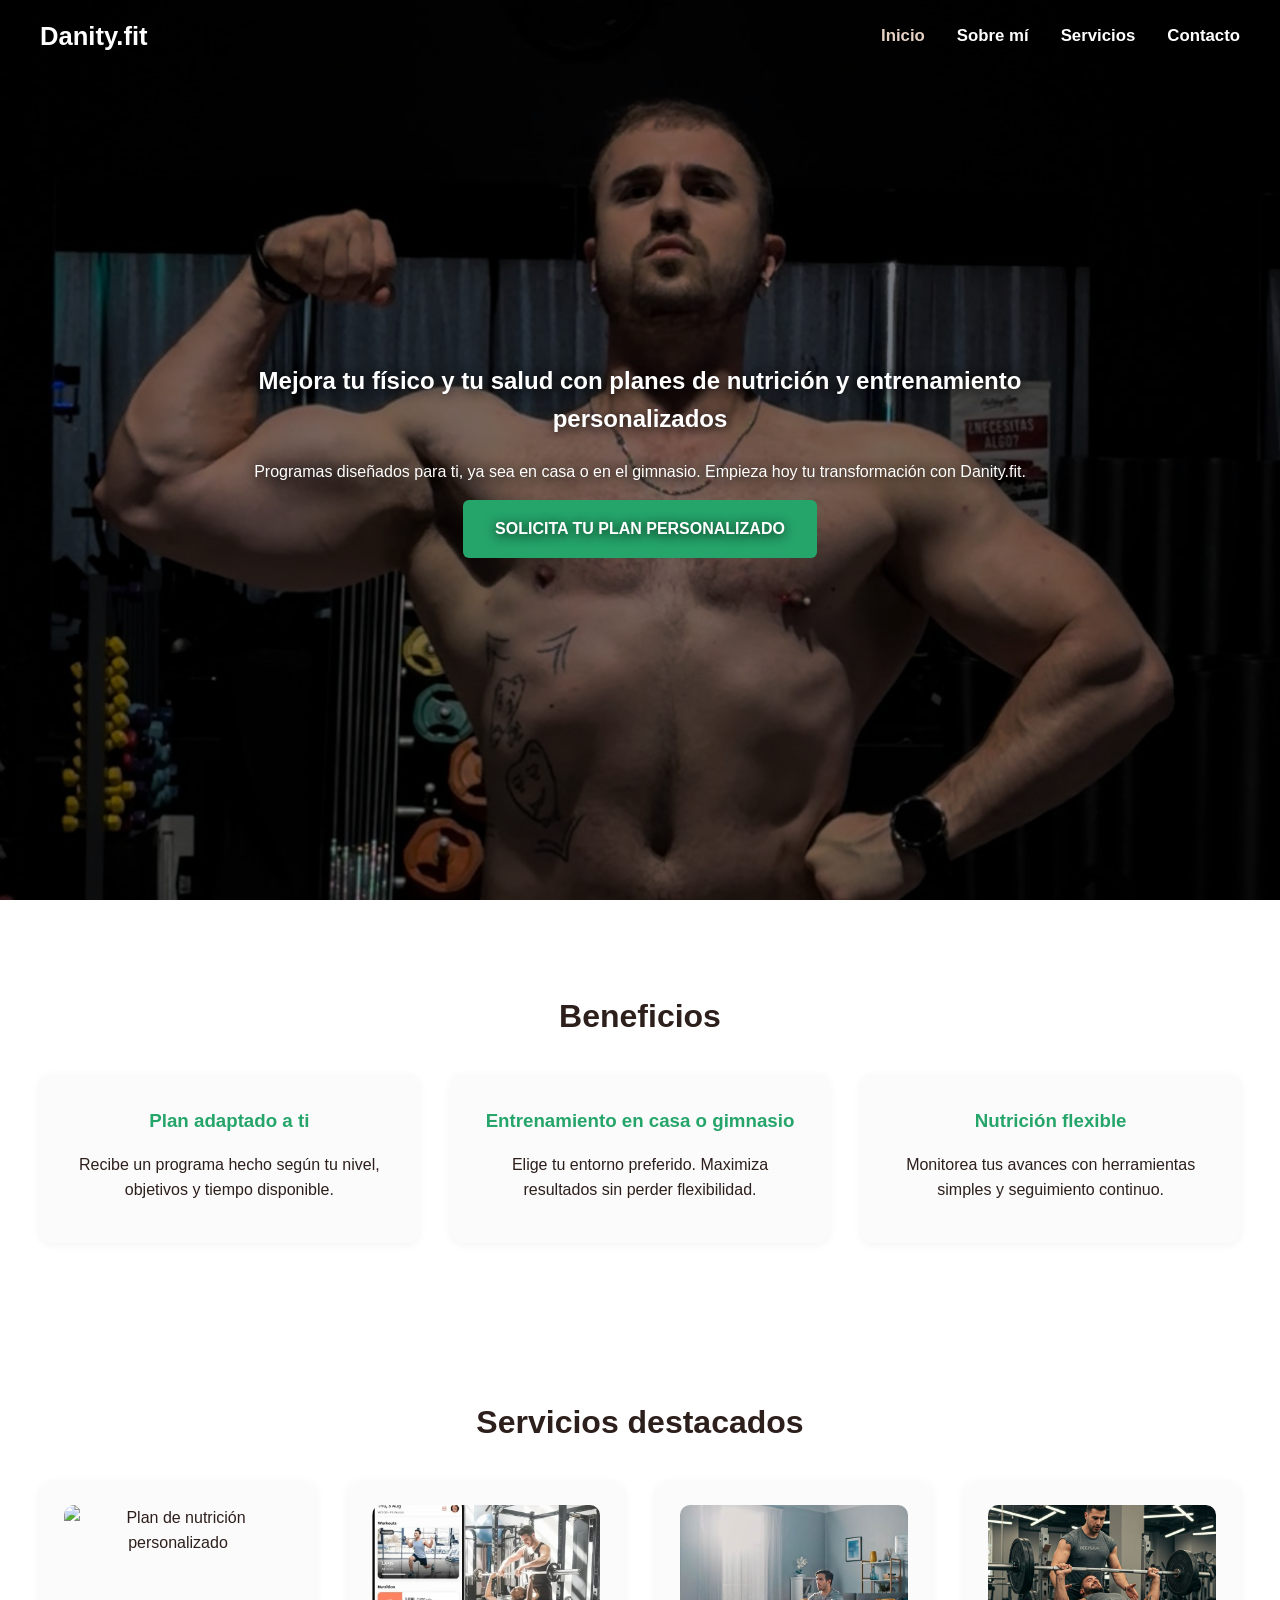
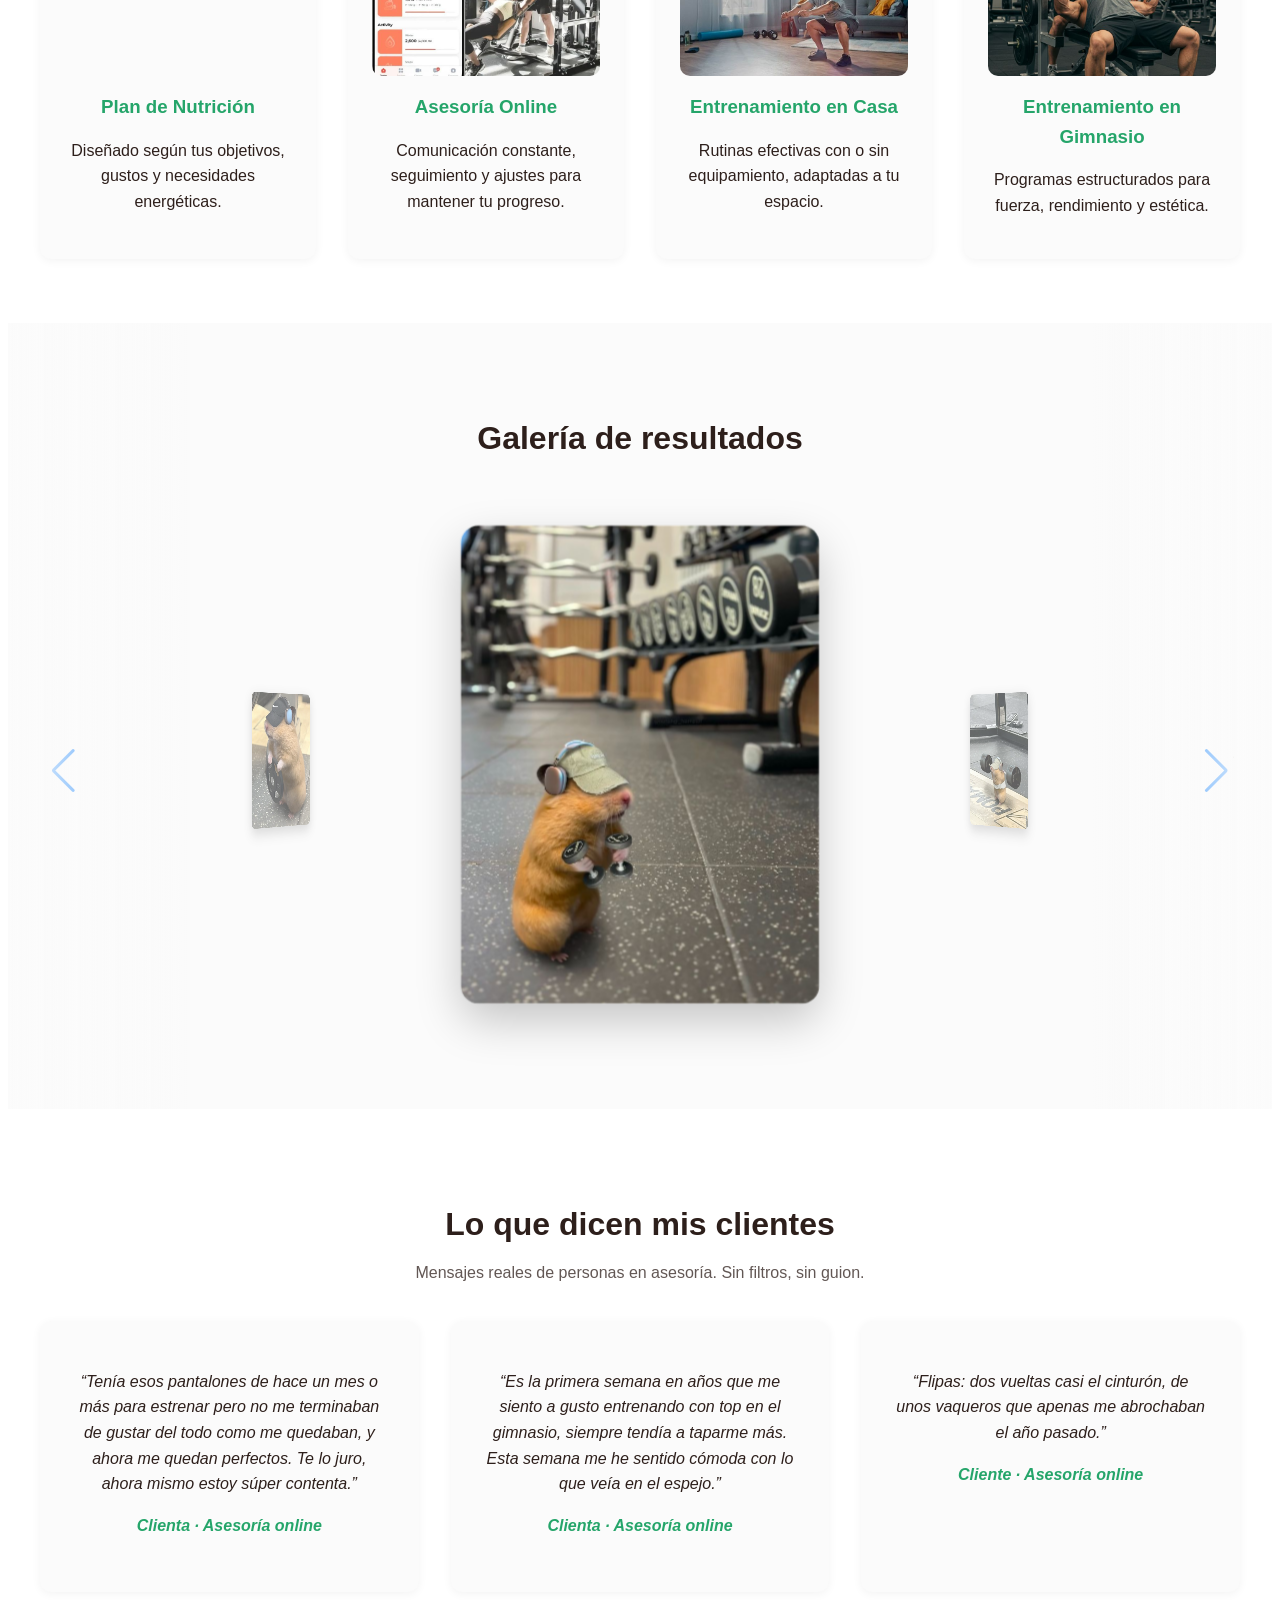
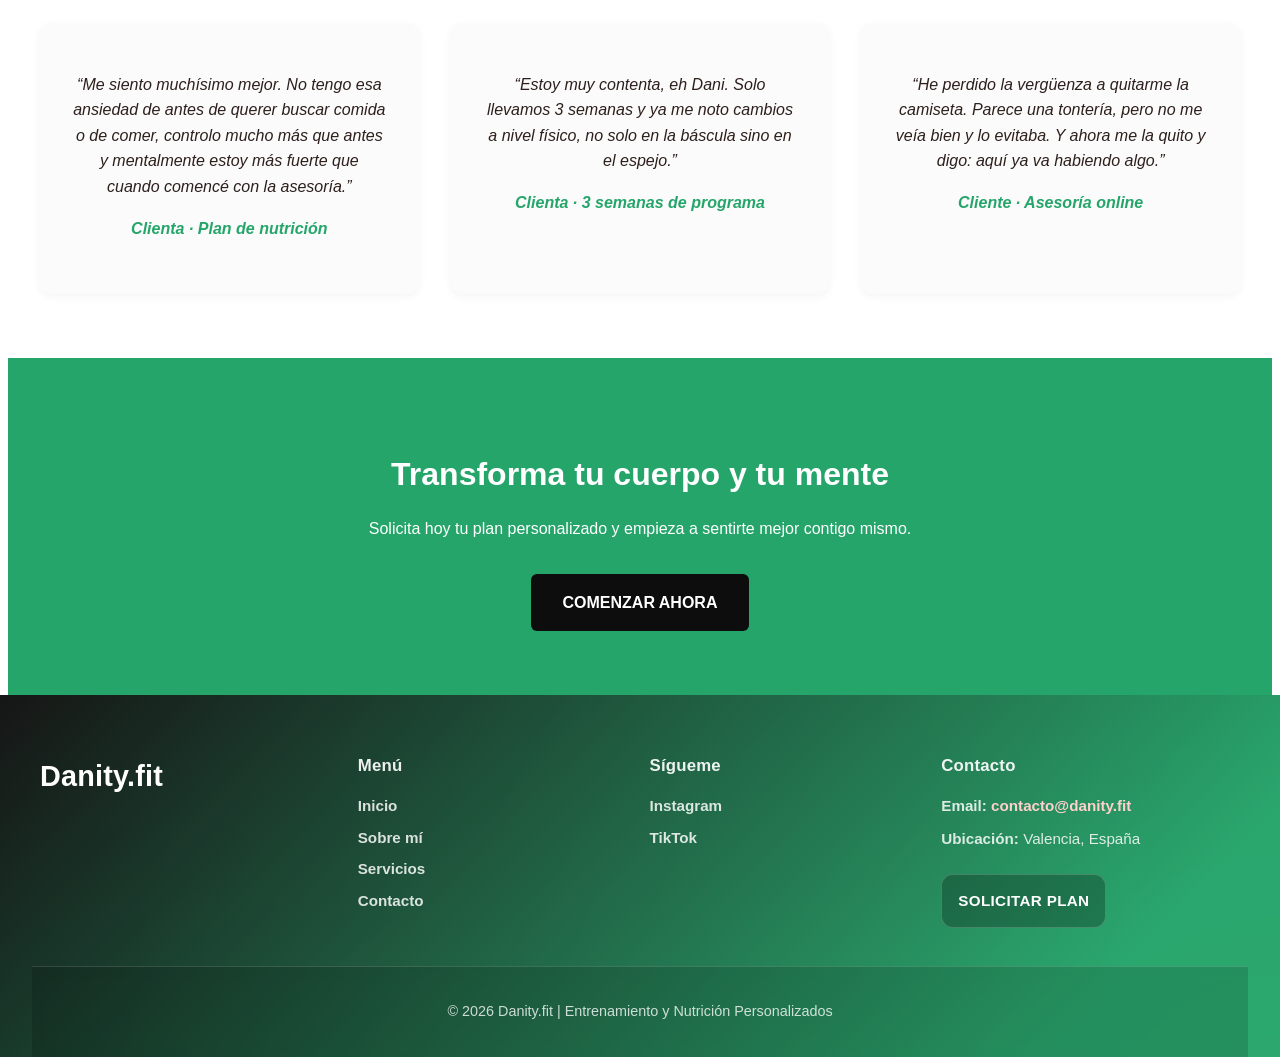
==== index.html @ 1084acc1 "Primer commit" ====
<!doctype html>
<html lang="es">
  <head>
    <meta charset="UTF-8" />
    <meta name="viewport" content="width=device-width, initial-scale=1.0" />
    <meta
      name="description"
      content="Mejora tu físico y tu salud con planes de nutrición y entrenamiento personalizados. Entrenamientos en casa o en gimnasio, adaptados a ti."
    />
    <meta
      property="og:title"
      content="Danity.fit | Entrenamiento y nutrición personalizados"
    />
    <meta
      property="og:description"
      content="Planes de nutrición y entrenamiento adaptados a ti. Mejora tu físico y tu salud con Danity.fit"
    />
    <!-- ✅ FIX 5: og:image apuntaba a assets/img/hero.jpg (no existe) -->
    <meta property="og:image" content="assets/css/img/4.1.jpeg" />
    <meta property="og:type" content="website" />
    <title>Danity.fit | Entrenamiento y Nutrición Personalizados</title>
    <!-- ✅ Favicon sin necesidad de archivo -->
    <link
      rel="icon"
      href="data:image/svg+xml,<svg xmlns=%22http://www.w3.org/2000/svg%22 viewBox=%220 0 100 100%22><text y=%22.9em%22 font-size=%2290%22>💪</text></svg>"
    />
    <link rel="stylesheet" href="assets/css/style.css" />
    <link
      rel="stylesheet"
      href="https://cdn.jsdelivr.net/npm/swiper@11/swiper-bundle.min.css"
    />
  </head>
  <body>
    <header>
      <nav class="navbar">
        <a href="index.html" class="logo">Danity.fit</a>
        <button
          class="menu-toggle"
          aria-label="Abrir menú"
          aria-expanded="false"
        >
          ☰
        </button>
        <!-- ✅ FIX 3: un <ul> solo puede contener <li> -->
        <ul class="nav-links">
          <li><a href="index.html" class="active">Inicio</a></li>
          <li><a href="sobre-mi.html">Sobre mí</a></li>
          <li><a href="servicios.html">Servicios</a></li>
          <li><a href="contacto.html" class="btn-cta">Contacto</a></li>
        </ul>
      </nav>
    </header>

    <main>
      <section class="hero-scroll" aria-label="Hero principal">
        <div class="hero-content">
          <h1>
            Mejora tu físico y tu salud con planes de nutrición y entrenamiento
            personalizados
          </h1>
          <p>
            Programas diseñados para ti, ya sea en casa o en el gimnasio.
            Empieza hoy tu transformación con Danity.fit.
          </p>
          <a href="contacto.html" class="btn-primary"
            >Solicita tu plan personalizado</a
          >
        </div>
        <img
          src="assets/css/img/4.1.jpeg"
          alt="Entrenador personal Danity.fit"
          class="hero-img"
        />
      </section>

      <section class="beneficios" id="beneficios">
        <h2>Beneficios</h2>
        <div class="beneficios-grid">
          <article>
            <h3>Plan adaptado a ti</h3>
            <p>
              Recibe un programa hecho según tu nivel, objetivos y tiempo
              disponible.
            </p>
          </article>
          <article>
            <h3>Entrenamiento en casa o gimnasio</h3>
            <p>
              Elige tu entorno preferido. Maximiza resultados sin perder
              flexibilidad.
            </p>
          </article>
          <article>
            <h3>Nutrición flexible</h3>
            <p>
              Monitorea tus avances con herramientas simples y seguimiento
              continuo.
            </p>
          </article>
        </div>
      </section>

      <section class="servicios" id="servicios">
        <h2>Servicios destacados</h2>
        <!-- ✅ FIX 5: las 4 imágenes apuntaban a assets/img/... (carpeta que no existe).
           Ahora usan las mismas imágenes reales que servicios.html (1b–1e). -->
        <div class="servicios-grid">
          <article>
            <img
              src="assets/css/img/1b.jpg"
              alt="Plan de nutrición personalizado"
              loading="lazy"
            />
            <h3>Plan de Nutrición</h3>
            <p>
              Diseñado según tus objetivos, gustos y necesidades energéticas.
            </p>
          </article>
          <article>
            <img
              src="assets/css/img/1c.jpg"
              alt="Asesoría online Danity.fit"
              loading="lazy"
            />
            <h3>Asesoría Online</h3>
            <p>
              Comunicación constante, seguimiento y ajustes para mantener tu
              progreso.
            </p>
          </article>
          <article>
            <img
              src="assets/css/img/1d.jpg"
              alt="Entrenamiento en casa"
              loading="lazy"
            />
            <h3>Entrenamiento en Casa</h3>
            <p>
              Rutinas efectivas con o sin equipamiento, adaptadas a tu espacio.
            </p>
          </article>
          <article>
            <img
              src="assets/css/img/1e.jpg"
              alt="Entrenamiento en gimnasio"
              loading="lazy"
            />
            <h3>Entrenamiento en Gimnasio</h3>
            <p>Programas estructurados para fuerza, rendimiento y estética.</p>
          </article>
        </div>
      </section>

      <section class="galeria" id="galeria">
        <h2>Galería de resultados</h2>
        <div class="swiper mySwiper" aria-label="Carrusel de resultados">
          <div class="swiper-wrapper">
            <div class="swiper-slide">
              <img
                loading="eager"
                src="assets/css/img/a.jpg"
                alt="Progreso físico 1"
              />
            </div>
            <div class="swiper-slide">
              <img
                loading="lazy"
                src="assets/css/img/b.jpg"
                alt="Progreso físico 2"
              />
            </div>
            <div class="swiper-slide">
              <img
                loading="lazy"
                src="assets/css/img/c.jpg"
                alt="Progreso físico 3"
              />
            </div>
            <div class="swiper-slide">
              <img
                loading="lazy"
                src="assets/css/img/d.jpg"
                alt="Progreso físico 4"
              />
            </div>
            <div class="swiper-slide">
              <img
                loading="lazy"
                src="assets/css/img/e.jpg"
                alt="Progreso físico 5"
              />
            </div>
          </div>
          <div class="swiper-button-next" aria-label="Siguiente"></div>
          <div class="swiper-button-prev" aria-label="Anterior"></div>
        </div>
      </section>

      <!-- ✅ Testimonios REALES (con consentimiento de las clientas).
         Sustituyen a los inventados (Laura M., Carlos R., María P.) -->
      <section class="testimonios" id="testimonios">
        <h2>Lo que dicen mis clientes</h2>
        <p class="testimonios-intro">
          Mensajes reales de personas en asesoría. Sin filtros, sin guion.
        </p>

        <div class="testimonios-grid">
          <article>
            <p>
              “Tenía esos pantalones de hace un mes o más para estrenar pero no
              me terminaban de gustar del todo como me quedaban, y ahora me
              quedan perfectos. Te lo juro, ahora mismo estoy súper contenta.”
            </p>
            <h4>Clienta · Asesoría online</h4>
          </article>

          <article>
            <p>
              “Es la primera semana en años que me siento a gusto entrenando con
              top en el gimnasio, siempre tendía a taparme más. Esta semana me
              he sentido cómoda con lo que veía en el espejo.”
            </p>
            <h4>Clienta · Asesoría online</h4>
          </article>

          <article>
            <p>
              “Flipas: dos vueltas casi el cinturón, de unos vaqueros que apenas
              me abrochaban el año pasado.”
            </p>
            <h4>Cliente · Asesoría online</h4>
          </article>

          <article>
            <p>
              “Me siento muchísimo mejor. No tengo esa ansiedad de antes de
              querer buscar comida o de comer, controlo mucho más que antes y
              mentalmente estoy más fuerte que cuando comencé con la asesoría.”
            </p>
            <h4>Clienta · Plan de nutrición</h4>
          </article>

          <article>
            <p>
              “Estoy muy contenta, eh Dani. Solo llevamos 3 semanas y ya me noto
              cambios a nivel físico, no solo en la báscula sino en el espejo.”
            </p>
            <h4>Clienta · 3 semanas de programa</h4>
          </article>

          <article>
            <p>
              “He perdido la vergüenza a quitarme la camiseta. Parece una
              tontería, pero no me veía bien y lo evitaba. Y ahora me la quito y
              digo: aquí ya va habiendo algo.”
            </p>
            <h4>Cliente · Asesoría online</h4>
          </article>
        </div>
      </section>

      <section class="cta-final" id="cta">
        <h2>Transforma tu cuerpo y tu mente</h2>
        <p>
          Solicita hoy tu plan personalizado y empieza a sentirte mejor contigo
          mismo.
        </p>
        <a href="contacto.html" class="btn-primary">Comenzar ahora</a>
      </section>
    </main>

    <!-- ✅ FIX 2: antes había "<<footer>" (HTML inválido) -->
    <footer>
      <div class="footer-container">
        <div class="footer-brand">
          <a href="index.html" class="footer-logo">Danity.fit</a>
        </div>

        <nav class="footer-nav" aria-label="Menú del sitio">
          <h3>Menú</h3>
          <ul>
            <li><a href="index.html">Inicio</a></li>
            <li><a href="sobre-mi.html">Sobre mí</a></li>
            <li><a href="servicios.html">Servicios</a></li>
            <li><a href="contacto.html">Contacto</a></li>
          </ul>
        </nav>

        <div class="footer-social">
          <h3>Sígueme</h3>
          <ul class="social-links">
            <li>
              <a
                href="https://www.instagram.com/danity.fit/"
                target="_blank"
                rel="noopener noreferrer"
                aria-label="Instagram"
                >Instagram</a
              >
            </li>
            <li>
              <a
                href="https://www.tiktok.com/search?q=danity.fit&t=1762268795004"
                target="_blank"
                rel="noopener noreferrer"
                aria-label="TikTok"
                >TikTok</a
              >
            </li>
          </ul>
        </div>

        <div class="footer-contact">
          <h3>Contacto</h3>
          <p>
            <strong>Email:</strong>
            <a href="mailto:contacto@danity.fit">contacto@danity.fit</a>
          </p>
          <p><strong>Ubicación:</strong> Valencia, España</p>
          <a class="footer-mini-cta" href="contacto.html">Solicitar plan</a>
        </div>
      </div>

      <div class="footer-bottom">
        <p>&copy; 2026 Danity.fit | Entrenamiento y Nutrición Personalizados</p>
      </div>
    </footer>

    <!-- ✅ LIGHTBOX (clic para ampliar imagen) -->
    <div class="lightbox" id="lightbox" aria-hidden="true">
      <div class="lightbox__backdrop" data-close></div>
      <div
        class="lightbox__dialog"
        role="dialog"
        aria-modal="true"
        aria-label="Vista ampliada de imagen"
      >
        <button
          class="lightbox__close"
          type="button"
          aria-label="Cerrar"
          data-close
        >
          ×
        </button>
        <img class="lightbox__img" id="lightboxImg" alt="" />
        <p class="lightbox__caption" id="lightboxCaption"></p>
      </div>
    </div>

    <script src="https://cdn.jsdelivr.net/npm/swiper@11/swiper-bundle.min.js"></script>
    <script src="assets/js/main.js"></script>
  </body>
</html>
---- assets/css/style.css ----
/* === BASE DANITY.FIT === */
:root {
  scroll-behavior: smooth;

  /* ✅ FIX 7b: paleta unificada en variables propias.
     Antes había hexadecimales repetidos e inconsistentes
     (#068111 en el header vs #25A56A en el resto). */
  --color-primary: #25a56a;
  --color-primary-dark: #1a8553;
  --color-dark: #0d0d0d;
  --color-text: #2d1f1b;
  --color-bg: #fff;
  --color-bg-soft: #fbfbfb;
  --color-accent-soft: #e6d2c4;
}

html,
body {
  width: 100%;
  margin: 0;
  padding: 0;
  overflow-x: hidden;
  font-family: var(--theme-font-family, "Open Sans", sans-serif);
  color: var(--color-text);
  background-color: var(--color-bg);
  line-height: 1.6;
}

/* === HEADER === */
header {
  position: fixed;
  top: 0;
  left: 0;
  width: 100%;
  z-index: 1000;
  background: transparent;
  transition:
    background 0.5s ease,
    box-shadow 0.5s ease;
}

/* ✅ FIX 7b: el degradado usa el verde de marca, no #068111 */
header.scrolled {
  background: linear-gradient(
    90deg,
    var(--color-dark) 0%,
    var(--color-primary) 90%
  );
  box-shadow: 0 4px 15px rgba(0, 0, 0, 0.25);
  backdrop-filter: blur(6px);
}

.navbar {
  display: flex;
  align-items: center;
  justify-content: space-between;
  max-width: 1200px;
  margin: 0 auto;
  padding: 1rem 2rem;
  transition: padding 0.3s ease;
}

.logo {
  color: #fff;
  font-size: 1.6rem;
  font-weight: 800;
  text-decoration: none;
  white-space: nowrap;
  transition: color 0.3s ease;
}

header.scrolled .logo {
  font-size: 1.4rem;
}

.nav-links {
  display: flex;
  align-items: center;
  gap: 2rem;
  /* ✅ FIX 3: ahora los enlaces van dentro de <li> (HTML válido),
     así que reseteamos los estilos de lista aquí */
  list-style: none;
  margin: 0;
  padding: 0;
}

.nav-links a {
  color: #fff;
  font-weight: 600;
  text-decoration: none;
  font-size: 1.05rem;
  transition: color 0.3s ease;
}

.nav-links a:hover,
.nav-links .active {
  color: var(--color-accent-soft);
}

/* ✅ FIX 4: el fondo scrolled es OSCURO, así que los enlaces
   se quedan en blanco. Antes pasaban a #2D1F1B (marrón oscuro)
   y eran ilegibles sobre el degradado. */
header.scrolled .nav-links a {
  color: #fff;
}

.menu-toggle {
  display: none;
  background: none;
  border: none;
  font-size: 2rem;
  color: #fff;
  cursor: pointer;
  transition: color 0.3s ease;
}

/* ✅ FIX 4: mismo motivo, el botón hamburguesa sigue blanco */
header.scrolled .menu-toggle {
  color: #fff;
}

/* === MENÚ MÓVIL === */
@media (max-width: 900px) {
  .menu-toggle {
    display: block;
  }

  .nav-links {
    position: absolute;
    top: 70px;
    right: 0;
    width: 100%;
    flex-direction: column;
    background: #fff;
    gap: 1rem;
    padding: 1.5rem 0;
    opacity: 0;
    max-height: 0;
    overflow: hidden;
    transition: all 0.4s ease;
    box-shadow: 0 4px 15px rgba(0, 0, 0, 0.1);
  }

  .nav-links.active {
    opacity: 1;
    max-height: 500px;
  }

  .nav-links li {
    text-align: center;
  }

  .nav-links a {
    color: #111;
  }

  /* En móvil el desplegable es blanco: los enlaces oscuros SÍ son correctos,
     incluso con el header scrolled, porque el fondo del panel es blanco */
  header.scrolled .nav-links a {
    color: #111;
  }

  .nav-links .btn-cta {
    color: var(--color-primary);
  }
}

/* === HERO === */
.hero-scroll {
  position: relative;
  width: 100%;
  height: 100vh;
  margin: 0;
  padding: 0;
  overflow: hidden;
  display: flex;
  flex-direction: column;
  justify-content: center;
  align-items: center;
  text-align: center;
  color: #fff;
  background: #000;
}

.hero-scroll .hero-img {
  position: absolute;
  top: 0;
  left: 0;
  width: 100%;
  height: 100%;
  object-fit: cover;
  object-position: center 25%;
  filter: brightness(0.55);
  z-index: 0;
  animation: heroZoom 25s ease-in-out infinite alternate;
}

@keyframes heroZoom {
  0% {
    transform: scale(1);
  }
  100% {
    transform: scale(1.08);
  }
}

/* Respetar preferencia de movimiento reducido (accesibilidad) */
@media (prefers-reduced-motion: reduce) {
  .hero-scroll .hero-img {
    animation: none;
  }
}

.hero-scroll .hero-content {
  position: relative;
  z-index: 1;
  max-width: 900px;
  padding: 2rem;
  text-shadow: 0 2px 12px rgba(0, 0, 0, 0.9);
}

/* Botones */
.btn-primary {
  background-color: var(--color-primary);
  color: #fff;
  padding: 1rem 2rem;
  border-radius: 6px;
  text-transform: uppercase;
  font-weight: 700;
  text-decoration: none;
  transition: background 0.3s ease;
  display: inline-block;
  border: none;
  cursor: pointer;
  font-size: 1rem;
}

.btn-primary:hover {
  background-color: var(--color-primary-dark);
}

/* === SECCIONES === */
section:not(.hero-scroll) {
  padding: 4rem 2rem;
  max-width: 1200px;
  margin: 0 auto;
}

h2 {
  color: var(--color-text);
  font-size: 2rem;
  text-align: center;
  margin-bottom: 2rem;
}

/* === BENEFICIOS / SERVICIOS DESTACADOS (index) === */
.beneficios-grid,
.servicios-grid {
  display: grid;
  grid-template-columns: repeat(auto-fit, minmax(250px, 1fr));
  gap: 2rem;
}

.beneficios-grid article,
.servicios-grid article {
  background-color: var(--color-bg-soft);
  padding: 1.5rem;
  border-radius: 12px;
  box-shadow: 0 2px 10px rgba(0, 0, 0, 0.05);
  text-align: center;
}

.servicios-grid article img {
  width: 100%;
  aspect-ratio: 4 / 3;
  object-fit: cover;
  border-radius: 10px;
  display: block;
  margin-bottom: 1rem;
}

.beneficios-grid h3,
.servicios-grid h3 {
  color: var(--color-primary);
  margin: 0.5rem 0;
}

/* =========================================================
   GALERÍA — CILINDRO 3D REAL (salen "de detrás")
========================================================= */
.galeria {
  background-color: var(--color-bg-soft);
  text-align: center;
  position: relative;
  overflow: visible;
}

.galeria::before,
.galeria::after {
  content: "";
  position: absolute;
  top: 0;
  bottom: 0;
  width: 14vw;
  pointer-events: none;
  z-index: 2;
}
.galeria::before {
  left: 0;
  background: linear-gradient(
    to right,
    var(--color-bg-soft),
    rgba(251, 251, 251, 0)
  );
}
.galeria::after {
  right: 0;
  background: linear-gradient(
    to left,
    var(--color-bg-soft),
    rgba(251, 251, 251, 0)
  );
}

.galeria .swiper {
  width: 100%;
  padding: 3.4rem 0 4.2rem;
  overflow: visible;
  perspective: 1600px;
  perspective-origin: 50% 45%;
}

.galeria .swiper-wrapper {
  align-items: center;
}

.galeria .swiper-slide {
  width: clamp(220px, 36vw, 320px);
  backface-visibility: hidden;
  transform-style: preserve-3d;
  will-change: transform;
}

.galeria .swiper-slide img {
  width: 100%;
  aspect-ratio: 3 / 4;
  object-fit: cover;
  display: block;
  border-radius: 16px;
  box-shadow: 0 16px 40px rgba(0, 0, 0, 0.22);
  cursor: pointer;
  user-select: none;
  -webkit-user-drag: none;
  backface-visibility: hidden;
  transition:
    transform 280ms ease,
    filter 280ms ease,
    opacity 280ms ease;
}

.galeria .swiper-slide-prev img,
.galeria .swiper-slide-next img {
  transform: scale(0.78);
  opacity: 0.62;
  filter: blur(0.3px);
}

.galeria
  .swiper-slide:not(.swiper-slide-active):not(.swiper-slide-prev):not(
    .swiper-slide-next
  )
  img {
  transform: scale(0.62);
  opacity: 0.25;
  filter: blur(1.2px);
}

.galeria .swiper-slide-active img {
  transform: scale(1.12);
  opacity: 1;
  filter: none;
}

.swiper-button-next,
.swiper-button-prev {
  color: var(--color-primary);
  z-index: 3;
}

/* === TESTIMONIOS === */
.testimonios {
  background-color: var(--color-bg);
}

.testimonios-grid {
  display: grid;
  grid-template-columns: repeat(auto-fit, minmax(280px, 1fr));
  gap: 2rem;
}

.testimonios-grid article {
  background-color: var(--color-bg-soft);
  padding: 2rem;
  border-radius: 12px;
  box-shadow: 0 2px 10px rgba(0, 0, 0, 0.05);
  text-align: center;
  font-style: italic;
}

.testimonios-grid h4 {
  color: var(--color-primary);
  margin-top: 1rem;
  font-weight: 600;
}

.testimonios-intro {
  text-align: center;
  max-width: 640px;
  margin: -1.4rem auto 2.2rem;
  color: rgba(45, 31, 27, 0.75);
}

/* === CTA FINAL === */
.cta-final {
  background-color: var(--color-primary);
  color: #fff;
  text-align: center;
  padding: 5rem 2rem;
}

.cta-final h2 {
  color: #fff;
  margin-bottom: 1rem;
}
.cta-final p {
  margin-bottom: 2rem;
}

/* El botón dentro del CTA verde necesita contraste */
.cta-final .btn-primary {
  background-color: var(--color-dark);
}
.cta-final .btn-primary:hover {
  background-color: #000;
}

/* =========================================================
   FOOTER
========================================================= */
footer {
  background: linear-gradient(
    135deg,
    var(--color-dark) 0%,
    var(--color-primary) 85%
  );
  color: #fff;
  padding: 3.6rem 2rem 0;
  font-size: 0.95rem;
  position: relative;
  overflow: hidden;
}

footer::before {
  content: "";
  position: absolute;
  inset: -60%;
  background:
    radial-gradient(
      circle at 25% 25%,
      rgba(255, 255, 255, 0.1),
      transparent 55%
    ),
    radial-gradient(
      circle at 75% 65%,
      rgba(255, 255, 255, 0.08),
      transparent 55%
    );
  transform: rotate(16deg);
  opacity: 0.45;
  pointer-events: none;
}

.footer-container {
  position: relative;
  z-index: 1;
  display: grid;
  grid-template-columns: 1.1fr 1fr 1fr 1.15fr;
  gap: 2rem;
  max-width: 1200px;
  margin: 0 auto;
  align-items: start;
}

.footer-logo {
  font-size: 1.8rem;
  font-weight: 900;
  color: #fff;
  text-decoration: none;
  letter-spacing: 0.2px;
}

.footer-tagline {
  margin: 0.75rem 0 0;
  color: rgba(255, 255, 255, 0.82);
  line-height: 1.65;
  max-width: 36ch;
}

.footer-nav h3,
.footer-social h3,
.footer-contact h3 {
  color: rgba(255, 255, 255, 0.92);
  margin: 0 0 0.9rem;
  font-size: 1.05rem;
  letter-spacing: 0.2px;
}

.footer-nav ul,
.footer-social ul {
  list-style: none;
  padding: 0;
  margin: 0;
  display: grid;
  gap: 0.45rem;
}

.footer-nav a,
.footer-social a {
  color: rgba(255, 255, 255, 0.84);
  text-decoration: none;
  font-weight: 650;
  transition:
    opacity 0.2s ease,
    transform 0.2s ease,
    color 0.2s ease;
}

.footer-nav a:hover,
.footer-social a:hover {
  color: #fff;
  opacity: 1;
  transform: translateX(2px);
}

.footer-contact p {
  margin: 0 0 0.55rem;
  color: rgba(255, 255, 255, 0.84);
}

.footer-contact a {
  color: #ffd1cc;
  text-decoration: none;
  font-weight: 800;
  transition:
    opacity 0.2s ease,
    text-decoration-color 0.2s ease;
}

.footer-contact a:hover {
  opacity: 0.92;
  text-decoration: underline;
}

.footer-mini-cta {
  display: inline-flex;
  align-items: center;
  justify-content: center;
  margin-top: 0.85rem;
  padding: 0.85rem 1rem;
  border-radius: 12px;
  background: rgba(0, 0, 0, 0.25);
  border: 1px solid rgba(255, 255, 255, 0.18);
  color: #fff !important;
  text-decoration: none;
  font-weight: 900;
  text-transform: uppercase;
  letter-spacing: 0.35px;
  transition:
    transform 0.2s ease,
    background 0.2s ease,
    border-color 0.2s ease;
}

.footer-mini-cta:hover {
  transform: translateY(-2px);
  background: rgba(0, 0, 0, 0.35);
  border-color: rgba(255, 255, 255, 0.24);
}

.social-links {
  list-style: none;
  display: flex;
  justify-content: flex-start;
  gap: 1rem;
  margin-top: 0.2rem;
  padding: 0;
}

.footer-bottom {
  position: relative;
  z-index: 1;
  text-align: center;
  border-top: 1px solid rgba(255, 255, 255, 0.14);
  padding: 1.2rem 2rem;
  margin-top: 2.4rem;
  font-size: 0.9rem;
  color: rgba(255, 255, 255, 0.78);
  background: rgba(0, 0, 0, 0.14);
  backdrop-filter: blur(6px);
}

/* =========================================================
   LIGHTBOX
========================================================= */
.lightbox {
  position: fixed;
  inset: 0;
  display: none;
  z-index: 2000;
}

.lightbox.is-open {
  display: block;
}

.lightbox__backdrop {
  position: absolute;
  inset: 0;
  background: rgba(0, 0, 0, 0.72);
}

.lightbox__dialog {
  position: relative;
  max-width: min(92vw, 980px);
  margin: 6vh auto;
  background: rgba(15, 15, 15, 0.92);
  border: 1px solid rgba(255, 255, 255, 0.12);
  border-radius: 14px;
  padding: 1rem;
  box-shadow: 0 20px 60px rgba(0, 0, 0, 0.5);
}

.lightbox__close {
  position: absolute;
  top: 10px;
  right: 12px;
  width: 40px;
  height: 40px;
  border: none;
  border-radius: 10px;
  cursor: pointer;
  background: rgba(255, 255, 255, 0.12);
  color: #fff;
  font-size: 26px;
  line-height: 40px;
}

.lightbox__img {
  width: 100%;
  max-height: 72vh;
  object-fit: contain;
  display: block;
  border-radius: 10px;
}

.lightbox__caption {
  margin: 0.75rem 0 0;
  color: rgba(255, 255, 255, 0.9);
  text-align: center;
  font-size: 0.95rem;
}

/* =========================================================
   SOBRE MÍ
========================================================= */
.sobre-mi-seccion {
  padding: 3.5rem 2rem;
  max-width: 1200px;
  margin: 0 auto;
}

.sobre-mi-card {
  display: grid;
  grid-template-columns: 1fr 1.1fr;
  gap: 2rem;
  align-items: center;
  background: var(--color-bg-soft);
  border-radius: 16px;
  padding: 1.6rem;
  box-shadow: 0 8px 22px rgba(0, 0, 0, 0.06);
}

.sobre-mi-card.reverse .sobre-mi-media {
  order: 2;
}
.sobre-mi-card.reverse .sobre-mi-texto {
  order: 1;
}

.sobre-mi-media img {
  width: 100%;
  height: auto;
  display: block;
  border-radius: 14px;
  object-fit: cover;
}

.sobre-mi-texto h2 {
  margin-top: 0;
  text-align: left;
}

.sobre-mi-texto p {
  margin: 0.75rem 0 0;
}

.sobre-mi-lista {
  margin: 0.75rem 0 0;
  padding-left: 1.1rem;
}

.sobre-mi-lista li {
  margin: 0.55rem 0;
}

/* =========================================================
   SERVICIOS
========================================================= */
.servicios-page {
  padding: 3.5rem 2rem;
  max-width: 1200px;
  margin: 0 auto;
}

.servicio-card {
  display: grid;
  grid-template-columns: 1fr 1.1fr;
  gap: 2rem;
  align-items: center;
  background: var(--color-bg-soft);
  border-radius: 16px;
  padding: 1.6rem;
  box-shadow: 0 8px 22px rgba(0, 0, 0, 0.06);
  margin: 1.6rem 0;
}

.servicio-card.reverse .servicio-media {
  order: 2;
}
.servicio-card.reverse .servicio-texto {
  order: 1;
}

.servicio-media img {
  width: 100%;
  height: auto;
  display: block;
  border-radius: 14px;
  object-fit: cover;
}

.servicio-texto h3 {
  margin: 0;
  font-size: 1.35rem;
}

.servicio-texto p {
  margin: 0.75rem 0 0;
}

.servicio-lista {
  margin: 0.9rem 0 0;
  padding-left: 1.1rem;
}

.servicio-lista li {
  margin: 0.55rem 0;
}

/* =========================================================
   FAQ
========================================================= */
.faqs {
  max-width: 900px;
  margin: 0 auto;
  padding: 3.5rem 2rem;
}

.faq-item {
  background: var(--color-bg-soft);
  border-radius: 14px;
  padding: 1rem 1.2rem;
  box-shadow: 0 6px 18px rgba(0, 0, 0, 0.05);
  margin: 0.9rem 0;
}

.faq-item h3 {
  margin: 0;
  cursor: pointer;
  font-size: 1.1rem;
  line-height: 1.3;
  position: relative;
  padding-right: 1.8rem;
}

/* Indicador visual de que el FAQ es clicable (+ / −) */
.faq-item h3::after {
  content: "+";
  position: absolute;
  right: 0;
  top: 50%;
  transform: translateY(-50%);
  font-weight: 800;
  color: var(--color-primary);
  transition: transform 0.25s ease;
}

.faq-item.active h3::after {
  content: "−";
}

.faq-item p {
  margin: 0;
  max-height: 0;
  overflow: hidden;
  transition:
    max-height 0.35s ease,
    margin 0.35s ease;
}

.faq-item.active p {
  max-height: 300px;
  margin-top: 0.75rem;
}

/* =========================================================
   CONTACTO
========================================================= */
.contacto-page {
  padding: 3.5rem 2rem;
  max-width: 900px;
  margin: 0 auto;
}

.contacto-subtitle {
  text-align: center;
  max-width: 720px;
  margin: -1rem auto 2rem;
  color: rgba(45, 31, 27, 0.85);
}

.contacto-form {
  background: var(--color-bg-soft);
  border-radius: 16px;
  padding: 1.6rem;
  box-shadow: 0 10px 28px rgba(0, 0, 0, 0.06);
  display: grid;
  grid-template-columns: 1fr 1fr;
  gap: 1.1rem 1.2rem;
}

.field {
  display: flex;
  flex-direction: column;
  gap: 0.45rem;
}

.field-full {
  grid-column: 1 / -1;
}

.field label {
  font-weight: 700;
  font-size: 0.95rem;
}

.field input,
.field select,
.field textarea {
  border: 1px solid rgba(0, 0, 0, 0.12);
  border-radius: 12px;
  padding: 0.9rem 1rem;
  font-size: 1rem;
  outline: none;
  background: #fff;
  transition:
    border-color 0.2s ease,
    box-shadow 0.2s ease;
}

.field textarea {
  resize: vertical;
}

.field input:focus,
.field select:focus,
.field textarea:focus {
  border-color: rgba(37, 165, 106, 0.75);
  box-shadow: 0 0 0 4px rgba(37, 165, 106, 0.15);
}

.error {
  color: #b00020;
  font-size: 0.9rem;
  min-height: 1.1rem;
}

.hint {
  font-size: 0.9rem;
  opacity: 0.85;
  margin-top: 0.25rem;
}

fieldset.field {
  border: 1px solid rgba(0, 0, 0, 0.12);
  border-radius: 14px;
  padding: 1rem;
  background: #fff;
}

fieldset.field legend {
  font-weight: 800;
  padding: 0 0.5rem;
}

.checks {
  display: flex;
  flex-wrap: wrap;
  gap: 0.75rem 1rem;
  margin-top: 0.5rem;
}

.check {
  display: flex;
  align-items: center;
  gap: 0.55rem;
  font-weight: 600;
}

.consent {
  margin-top: 0.25rem;
}

.btn-submit {
  width: 100%;
  text-align: center;
}

.form-note {
  text-align: center;
  margin: 0.8rem 0 0;
  opacity: 0.85;
  font-size: 0.95rem;
}

/* === RESPONSIVE === */
/* ✅ FIX 6: breakpoint unificado a 900px en TODO
   (antes el hero usaba 768 y el menú 900, y el JS reseteaba a 768) */
@media (max-width: 900px) {
  .hero-scroll {
    height: 100vh;
    text-align: center;
  }
  .hero-scroll .hero-content {
    padding: 1.5rem;
  }
  .hero-scroll h1 {
    font-size: 2rem;
  }
  .hero-scroll p {
    font-size: 1rem;
  }

  .lightbox__dialog {
    margin: 10vh auto;
  }

  .galeria .swiper-slide-prev img,
  .galeria .swiper-slide-next img {
    transform: scale(0.72);
    opacity: 0.55;
  }

  .footer-container {
    grid-template-columns: 1fr;
    text-align: center;
    gap: 1.6rem;
  }

  .social-links {
    justify-content: center;
  }

  .footer-tagline {
    margin-left: auto;
    margin-right: auto;
  }

  .sobre-mi-card,
  .servicio-card {
    grid-template-columns: 1fr;
    padding: 1.2rem;
  }

  .sobre-mi-card.reverse .sobre-mi-media,
  .sobre-mi-card.reverse .sobre-mi-texto,
  .servicio-card.reverse .servicio-media,
  .servicio-card.reverse .servicio-texto {
    order: initial;
  }

  .sobre-mi-texto h2,
  .servicio-texto {
    text-align: center;
  }

  .sobre-mi-lista,
  .servicio-lista {
    text-align: left;
  }

  .contacto-form {
    grid-template-columns: 1fr;
    padding: 1.2rem;
  }
}
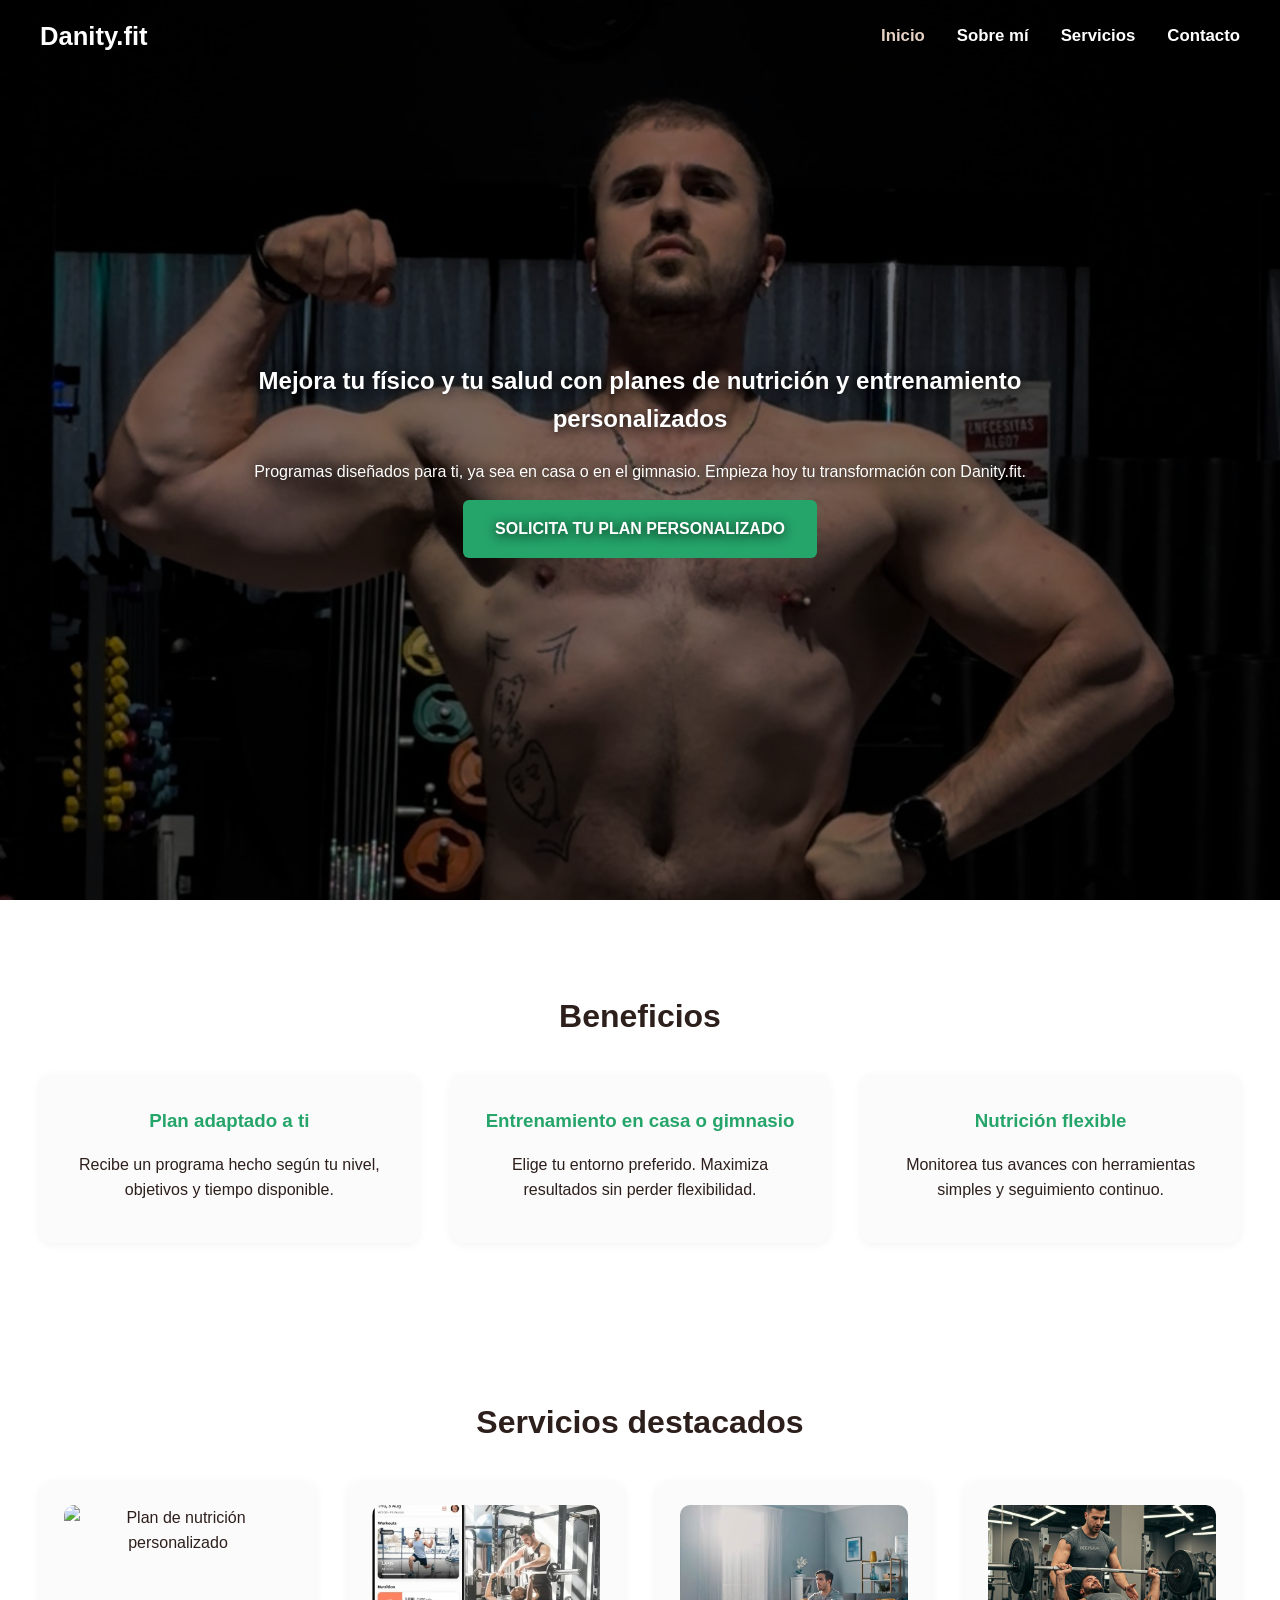
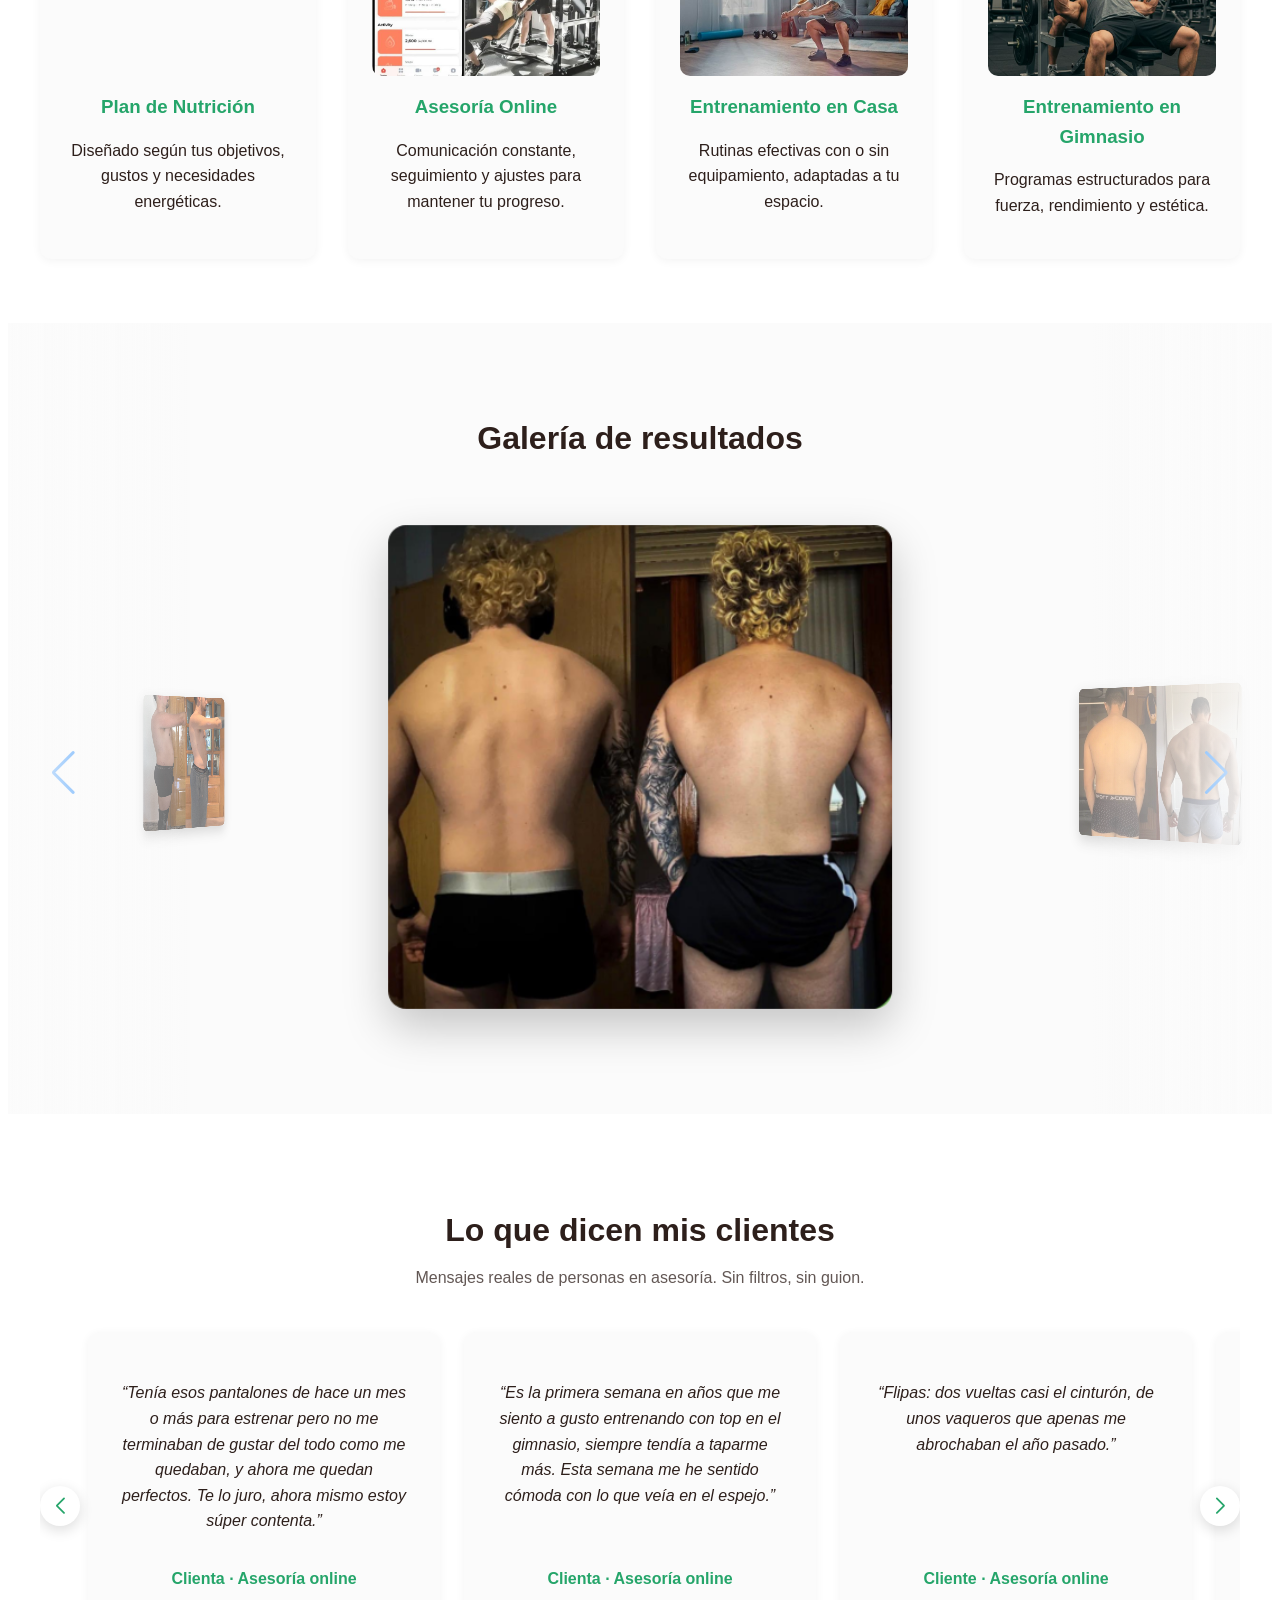
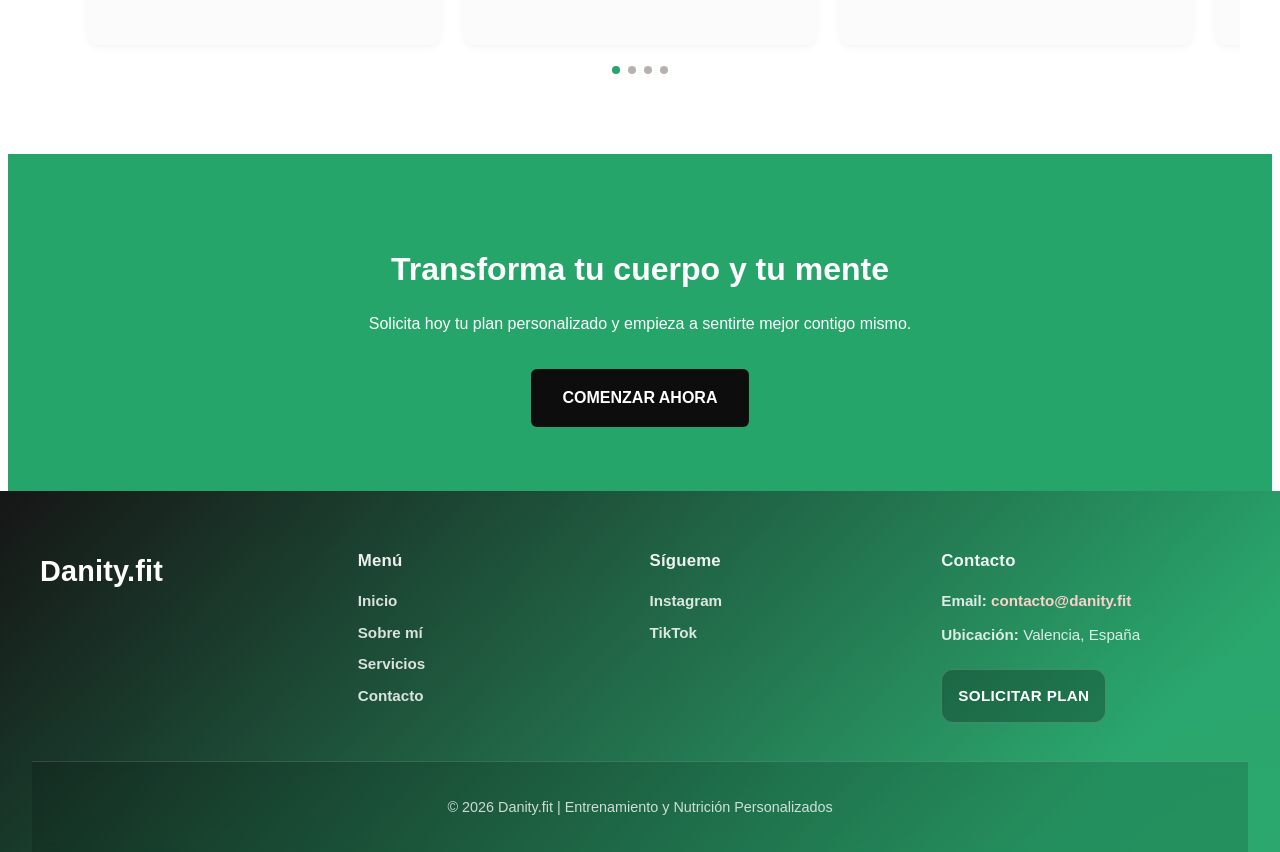
==== commit fa32a9e2: "slider y testimonios" ====
--- a/index.html
+++ b/index.html
@@ -15,15 +15,10 @@
       property="og:description"
       content="Planes de nutrición y entrenamiento adaptados a ti. Mejora tu físico y tu salud con Danity.fit"
     />
-    <!-- ✅ FIX 5: og:image apuntaba a assets/img/hero.jpg (no existe) -->
-    <meta property="og:image" content="assets/css/img/4.1.jpeg" />
+    <meta property="og:image" content="assets/img/4.1.jpeg" />
     <meta property="og:type" content="website" />
     <title>Danity.fit | Entrenamiento y Nutrición Personalizados</title>
-    <!-- ✅ Favicon sin necesidad de archivo -->
-    <link
-      rel="icon"
-      href="data:image/svg+xml,<svg xmlns=%22http://www.w3.org/2000/svg%22 viewBox=%220 0 100 100%22><text y=%22.9em%22 font-size=%2290%22>💪</text></svg>"
-    />
+    <link rel="icon" href="assets/img/favicon.png" type="image/jpeg" />
     <link rel="stylesheet" href="assets/css/style.css" />
     <link
       rel="stylesheet"
@@ -41,7 +36,6 @@
         >
           ☰
         </button>
-        <!-- ✅ FIX 3: un <ul> solo puede contener <li> -->
         <ul class="nav-links">
           <li><a href="index.html" class="active">Inicio</a></li>
           <li><a href="sobre-mi.html">Sobre mí</a></li>
@@ -67,7 +61,7 @@
           >
         </div>
         <img
-          src="assets/css/img/4.1.jpeg"
+          src="assets/img/4.1.jpeg"
           alt="Entrenador personal Danity.fit"
           class="hero-img"
         />
@@ -102,12 +96,10 @@
 
       <section class="servicios" id="servicios">
         <h2>Servicios destacados</h2>
-        <!-- ✅ FIX 5: las 4 imágenes apuntaban a assets/img/... (carpeta que no existe).
-           Ahora usan las mismas imágenes reales que servicios.html (1b–1e). -->
         <div class="servicios-grid">
           <article>
             <img
-              src="assets/css/img/1b.jpg"
+              src="assets/img/1b.jpg"
               alt="Plan de nutrición personalizado"
               loading="lazy"
             />
@@ -118,7 +110,7 @@
           </article>
           <article>
             <img
-              src="assets/css/img/1c.jpg"
+              src="assets/img/1c.jpg"
               alt="Asesoría online Danity.fit"
               loading="lazy"
             />
@@ -130,7 +122,7 @@
           </article>
           <article>
             <img
-              src="assets/css/img/1d.jpg"
+              src="assets/img/1d.jpg"
               alt="Entrenamiento en casa"
               loading="lazy"
             />
@@ -141,7 +133,7 @@
           </article>
           <article>
             <img
-              src="assets/css/img/1e.jpg"
+              src="assets/img/1e.jpg"
               alt="Entrenamiento en gimnasio"
               loading="lazy"
             />
@@ -158,36 +150,85 @@
             <div class="swiper-slide">
               <img
                 loading="eager"
-                src="assets/css/img/a.jpg"
+                src="assets/img/a1.jpg"
                 alt="Progreso físico 1"
               />
             </div>
             <div class="swiper-slide">
               <img
                 loading="lazy"
-                src="assets/css/img/b.jpg"
+                src="assets/img/a2.jpg"
                 alt="Progreso físico 2"
               />
             </div>
             <div class="swiper-slide">
               <img
                 loading="lazy"
-                src="assets/css/img/c.jpg"
+                src="assets/img/a3.jpg"
                 alt="Progreso físico 3"
               />
             </div>
             <div class="swiper-slide">
               <img
                 loading="lazy"
-                src="assets/css/img/d.jpg"
+                src="assets/img/a4.png"
                 alt="Progreso físico 4"
               />
             </div>
             <div class="swiper-slide">
               <img
                 loading="lazy"
-                src="assets/css/img/e.jpg"
+                src="assets/img/a5.png"
                 alt="Progreso físico 5"
+              />
+            </div>
+            <div class="swiper-slide">
+              <img
+                loading="lazy"
+                src="assets/img/a6.jpg"
+                alt="Progreso físico 6"
+              />
+            </div>
+            <div class="swiper-slide">
+              <img
+                loading="lazy"
+                src="assets/img/a7.png"
+                alt="Progreso físico 7"
+              />
+            </div>
+            <div class="swiper-slide">
+              <img
+                loading="lazy"
+                src="assets/img/a8.jpg"
+                alt="Progreso físico 8"
+              />
+            </div>
+            <div class="swiper-slide">
+              <img
+                loading="lazy"
+                src="assets/img/a9.jpg"
+                alt="Progreso físico 9"
+              />
+            </div>
+            <div class="swiper-slide">
+              <img
+                loading="lazy"
+                src="assets/img/a10.jpg"
+                alt="Progreso físico 10"
+              />
+            </div>
+            <div class="swiper-slide">
+              <img
+                loading="lazy"
+                src="assets/img/a11.jpg"
+                alt="Progreso físico 11"
+              />
+            </div>
+            <div class="swiper-slide">
+              <img
+                loading="lazy"
+                src="assets/img/a12.jpg"
+                alt="Progreso físico 12"
               />
             </div>
           </div>
@@ -197,65 +238,100 @@
       </section>
 
       <!-- ✅ Testimonios REALES (con consentimiento de las clientas).
-         Sustituyen a los inventados (Laura M., Carlos R., María P.) -->
+           Slider propio (.testimoniosSwiper): plano, con autoplay y
+           paginación — deliberadamente distinto al cilindro de la galería.
+           Necesita el bloque correspondiente en main.js y style.css. -->
       <section class="testimonios" id="testimonios">
         <h2>Lo que dicen mis clientes</h2>
         <p class="testimonios-intro">
           Mensajes reales de personas en asesoría. Sin filtros, sin guion.
         </p>
 
-        <div class="testimonios-grid">
-          <article>
-            <p>
-              “Tenía esos pantalones de hace un mes o más para estrenar pero no
-              me terminaban de gustar del todo como me quedaban, y ahora me
-              quedan perfectos. Te lo juro, ahora mismo estoy súper contenta.”
-            </p>
-            <h4>Clienta · Asesoría online</h4>
-          </article>
-
-          <article>
-            <p>
-              “Es la primera semana en años que me siento a gusto entrenando con
-              top en el gimnasio, siempre tendía a taparme más. Esta semana me
-              he sentido cómoda con lo que veía en el espejo.”
-            </p>
-            <h4>Clienta · Asesoría online</h4>
-          </article>
-
-          <article>
-            <p>
-              “Flipas: dos vueltas casi el cinturón, de unos vaqueros que apenas
-              me abrochaban el año pasado.”
-            </p>
-            <h4>Cliente · Asesoría online</h4>
-          </article>
-
-          <article>
-            <p>
-              “Me siento muchísimo mejor. No tengo esa ansiedad de antes de
-              querer buscar comida o de comer, controlo mucho más que antes y
-              mentalmente estoy más fuerte que cuando comencé con la asesoría.”
-            </p>
-            <h4>Clienta · Plan de nutrición</h4>
-          </article>
-
-          <article>
-            <p>
-              “Estoy muy contenta, eh Dani. Solo llevamos 3 semanas y ya me noto
-              cambios a nivel físico, no solo en la báscula sino en el espejo.”
-            </p>
-            <h4>Clienta · 3 semanas de programa</h4>
-          </article>
-
-          <article>
-            <p>
-              “He perdido la vergüenza a quitarme la camiseta. Parece una
-              tontería, pero no me veía bien y lo evitaba. Y ahora me la quito y
-              digo: aquí ya va habiendo algo.”
-            </p>
-            <h4>Cliente · Asesoría online</h4>
-          </article>
+        <div
+          class="swiper testimoniosSwiper"
+          aria-label="Carrusel de testimonios"
+        >
+          <div class="swiper-wrapper">
+            <div class="swiper-slide">
+              <article>
+                <p>
+                  “Tenía esos pantalones de hace un mes o más para estrenar pero
+                  no me terminaban de gustar del todo como me quedaban, y ahora
+                  me quedan perfectos. Te lo juro, ahora mismo estoy súper
+                  contenta.”
+                </p>
+                <h4>Clienta · Asesoría online</h4>
+              </article>
+            </div>
+
+            <div class="swiper-slide">
+              <article>
+                <p>
+                  “Es la primera semana en años que me siento a gusto entrenando
+                  con top en el gimnasio, siempre tendía a taparme más. Esta
+                  semana me he sentido cómoda con lo que veía en el espejo.”
+                </p>
+                <h4>Clienta · Asesoría online</h4>
+              </article>
+            </div>
+
+            <div class="swiper-slide">
+              <article>
+                <p>
+                  “Flipas: dos vueltas casi el cinturón, de unos vaqueros que
+                  apenas me abrochaban el año pasado.”
+                </p>
+                <h4>Cliente · Asesoría online</h4>
+              </article>
+            </div>
+
+            <div class="swiper-slide">
+              <article>
+                <p>
+                  “Me siento muchísimo mejor. No tengo esa ansiedad de antes de
+                  querer buscar comida o de comer, controlo mucho más que antes
+                  y mentalmente estoy más fuerte que cuando comencé con la
+                  asesoría.”
+                </p>
+                <h4>Clienta · Plan de nutrición</h4>
+              </article>
+            </div>
+
+            <div class="swiper-slide">
+              <article>
+                <p>
+                  “Estoy muy contenta, eh Dani. Solo llevamos 3 semanas y ya me
+                  noto cambios a nivel físico, no solo en la báscula sino en el
+                  espejo.”
+                </p>
+                <h4>Clienta · 3 semanas de programa</h4>
+              </article>
+            </div>
+
+            <div class="swiper-slide">
+              <article>
+                <p>
+                  “He perdido la vergüenza a quitarme la camiseta. Parece una
+                  tontería, pero no me veía bien y lo evitaba. Y ahora me la
+                  quito y digo: aquí ya va habiendo algo.”
+                </p>
+                <h4>Cliente · Asesoría online</h4>
+              </article>
+            </div>
+          </div>
+
+          <div
+            class="swiper-button-prev"
+            aria-label="Testimonio anterior"
+          ></div>
+          <div
+            class="swiper-button-next"
+            aria-label="Testimonio siguiente"
+          ></div>
+          <div
+            class="swiper-pagination"
+            aria-label="Paginación de testimonios"
+          ></div>
         </div>
       </section>
 
@@ -269,7 +345,6 @@
       </section>
     </main>
 
-    <!-- ✅ FIX 2: antes había "<<footer>" (HTML inválido) -->
     <footer>
       <div class="footer-container">
         <div class="footer-brand">
--- a/assets/css/style.css
+++ b/assets/css/style.css
@@ -335,16 +335,20 @@
 }
 
 .galeria .swiper-slide {
-  width: clamp(220px, 36vw, 320px);
+  /* ✅ Ancho variable: cada slide toma el ancho natural de su foto */
+  width: auto;
   backface-visibility: hidden;
   transform-style: preserve-3d;
   will-change: transform;
 }
 
 .galeria .swiper-slide img {
-  width: 100%;
-  aspect-ratio: 3 / 4;
-  object-fit: cover;
+  /* ✅ Altura común; el ancho lo decide la proporción de cada foto.
+     Así los antes/después apaisados se ven ENTEROS, sin recorte. */
+  height: clamp(280px, 48vh, 440px);
+  width: auto;
+  max-width: min(86vw, 640px);
+  object-fit: contain;
   display: block;
   border-radius: 16px;
   box-shadow: 0 16px 40px rgba(0, 0, 0, 0.22);
@@ -387,37 +391,79 @@
   z-index: 3;
 }
 
-/* === TESTIMONIOS === */
+/* === TESTIMONIOS (slider Swiper plano, sereno) === */
 .testimonios {
   background-color: var(--color-bg);
 }
 
-.testimonios-grid {
-  display: grid;
-  grid-template-columns: repeat(auto-fit, minmax(280px, 1fr));
-  gap: 2rem;
-}
-
-.testimonios-grid article {
+.testimonios-intro {
+  text-align: center;
+  max-width: 640px;
+  margin: -1.4rem auto 2.2rem;
+  color: rgba(45, 31, 27, 0.75);
+}
+
+.testimonios .swiper {
+  padding: 0.4rem 3rem 2.8rem; /* hueco inferior para paginación y lateral para flechas */
+}
+
+/* Flechas de testimonios: discretas, redondas, sin tapar el texto */
+.testimonios .swiper-button-prev,
+.testimonios .swiper-button-next {
+  color: var(--color-primary);
+  width: 40px;
+  height: 40px;
+  background: #fff;
+  border-radius: 50%;
+  box-shadow: 0 4px 14px rgba(0, 0, 0, 0.14);
+  top: 50%;
+}
+
+.testimonios .swiper-button-prev {
+  left: 0;
+}
+.testimonios .swiper-button-next {
+  right: 0;
+}
+
+.testimonios .swiper-button-prev::after,
+.testimonios .swiper-button-next::after {
+  font-size: 16px;
+  font-weight: 800;
+}
+
+.testimonios .swiper-slide {
+  height: auto; /* todas las tarjetas de la fila, misma altura */
+  display: flex;
+}
+
+.testimonios .swiper-slide article {
   background-color: var(--color-bg-soft);
   padding: 2rem;
   border-radius: 12px;
   box-shadow: 0 2px 10px rgba(0, 0, 0, 0.05);
   text-align: center;
   font-style: italic;
-}
-
-.testimonios-grid h4 {
+  width: 100%;
+  display: flex;
+  flex-direction: column;
+  justify-content: space-between; /* la firma queda abajo aunque la cita sea corta */
+}
+
+.testimonios .swiper-slide h4 {
   color: var(--color-primary);
   margin-top: 1rem;
   font-weight: 600;
-}
-
-.testimonios-intro {
-  text-align: center;
-  max-width: 640px;
-  margin: -1.4rem auto 2.2rem;
-  color: rgba(45, 31, 27, 0.75);
+  font-style: normal;
+}
+
+.testimonios .swiper-pagination-bullet {
+  background: rgba(45, 31, 27, 0.35);
+  opacity: 1;
+}
+
+.testimonios .swiper-pagination-bullet-active {
+  background: var(--color-primary);
 }
 
 /* === CTA FINAL === */
